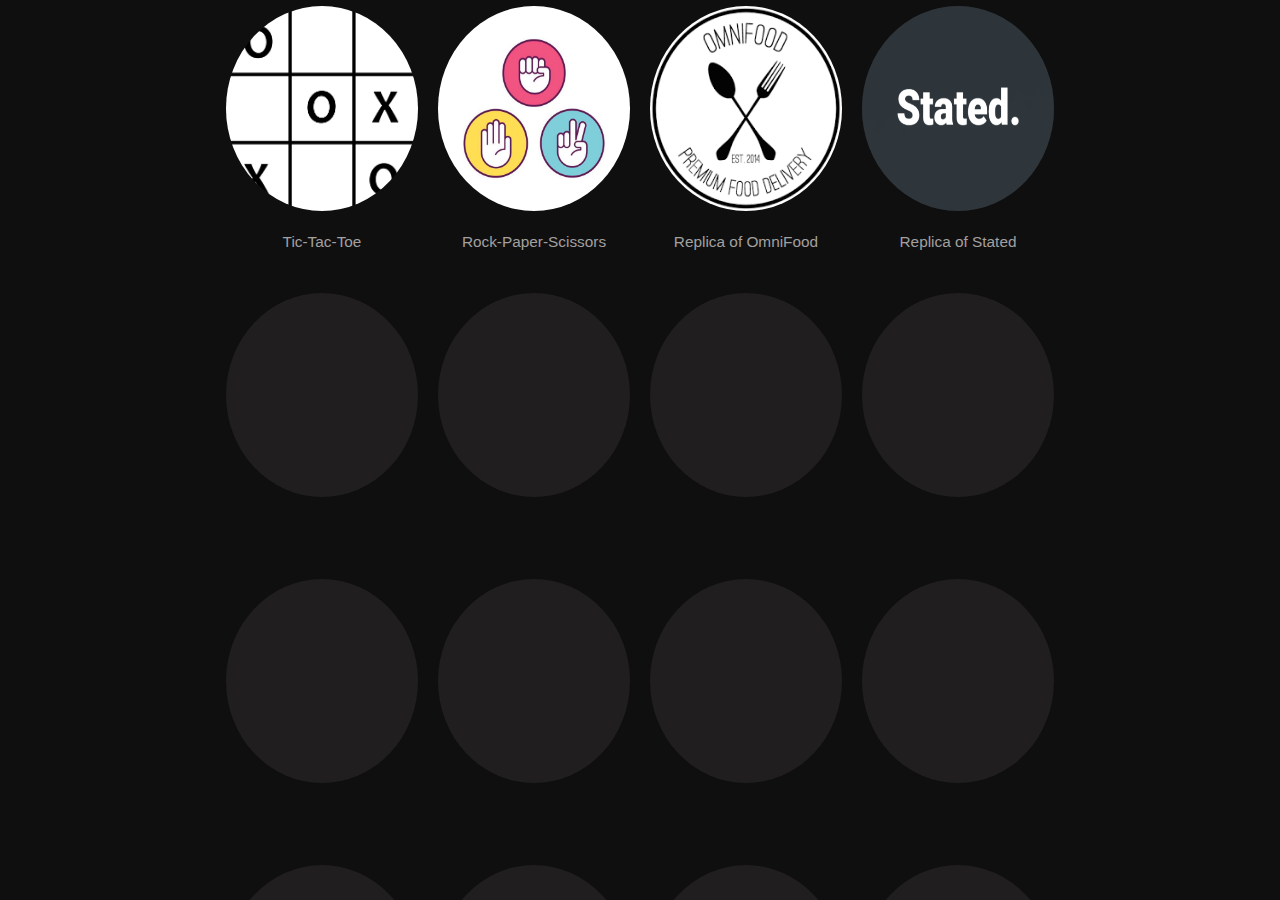
==== projects.html @ 368f589a "first commit" ====
<html>
    <head>
        <link rel="stylesheet" href="resources/main.css">
        <link rel="stylesheet" href="resources/projects.css">
        <script src="https://ajax.googleapis.com/ajax/libs/jquery/3.6.3/jquery.min.js"></script>
    </head>

    <body>

        <!-- Images for the project go inbetween the a tags -->

        <div class="project-con">
            <div class="project-item-con">
                <div class="pro-item">
                    <a href="https://matt-hackerman.github.io/TicTacToe/" target="_top"><img src="images/ttt.jpg" alt="Tic-Tac-Toe"></a>
                </div>
                <div class="pro-label">Tic-Tac-Toe</div>
            </div>
            <div class="project-item-con">
                <div class="pro-item">
                    <a href="https://matt-hackerman.github.io/RockPaperScissors/" target="_top"><img src="images/rps.jpeg" alt="Rock-Paper-Scissors"></a>
                </div>
                <div class="pro-label">Rock-Paper-Scissors</div>
            </div>
            <div class="project-item-con">
                <div class="pro-item">
                    <a href="https://matt-hackerman.github.io/OmnifoodReplica/" target="_top"><img src="images/omni.png" alt="OmniFood"></a>
                </div>
                <div class="pro-label">Replica of OmniFood</div>
            </div>
            <div class="project-item-con">
                <div class="pro-item">
                    <a href="https://matt-hackerman.github.io/stated/" target="_top"><img src="images/stated.png" alt="Stated"></a>
                </div>
                <div class="pro-label">Replica of Stated</div>
            </div>
            <div class="project-item-con">
                <div class="pro-item">
                    <a href="" target="_top"></a>
                </div>
                <div class="pro-label"></div>
            </div>
            <div class="project-item-con">
                <div class="pro-item">
                    <a href="" target="_top"></a>
                </div>
                <div class="pro-label"></div>
            </div>
            <div class="project-item-con">
                <div class="pro-item">
                    <a href="" target="_top"></a>
                </div>
                <div class="pro-label"></div>
            </div>
            <div class="project-item-con">
                <div class="pro-item">
                    <a href="" target="_top"></a>
                </div>
                <div class="pro-label"></div>
            </div>
            <div class="project-item-con">
                <div class="pro-item">
                    <a href="" target="_top"></a>
                </div>
                <div class="pro-label"></div>
            </div>
            <div class="project-item-con">
                <div class="pro-item">
                    <a href="" target="_top"></a>
                </div>
                <div class="pro-label"></div>
            </div>
            <div class="project-item-con">
                <div class="pro-item">
                    <a href="" target="_top"></a>
                </div>
                <div class="pro-label"></div>
            </div>
            <div class="project-item-con">
                <div class="pro-item">
                    <a href="" target="_top"></a>
                </div>
                <div class="pro-label"></div>
            </div>
            <div class="project-item-con">
                <div class="pro-item">
                    <a href="" target="_top"></a>
                </div>
                <div class="pro-label"></div>
            </div>
            <div class="project-item-con">
                <div class="pro-item">
                    <a href="" target="_top"></a>
                </div>
                <div class="pro-label"></div>
            </div>
            <div class="project-item-con">
                <div class="pro-item">
                    <a href="" target="_top"></a>
                </div>
                <div class="pro-label"></div>
            </div>
            <div class="project-item-con">
                <div class="pro-item">
                    <a href="" target="_top"></a>
                </div>
                <div class="pro-label"></div>
            </div>
            <div class="project-item-con">
                <div class="pro-item">
                    <a href="" target="_top"></a>
                </div>
                <div class="pro-label"></div>
            </div>
            <div class="project-item-con">
                <div class="pro-item">
                    <a href="" target="_top"></a>
                </div>
                <div class="pro-label"></div>
            </div>
            <div class="project-item-con">
                <div class="pro-item">
                    <a href="" target="_top"></a>
                </div>
                <div class="pro-label"></div>
            </div>
            <div class="project-item-con">
                <div class="pro-item">
                    <a href="" target="_top"></a>
                </div>
                <div class="pro-label"></div>
            </div>
        </div>

        <script src="resources/main.js"></script>
    </body>
</html>
---- resources/main.css ----
* {
    margin: 0;
    padding: 0;
    box-sizing: border-box;
}

body {
    height: 100vh;
    background-color: #0f0f0f;
}

.index-top {
    position: relative;
    top: 0;
    display: flex;
    width: 100%;
    height: 50%;
    background-color: #1b1b1b;
    overflow: hidden;
    z-index: 2;
}

.index-bottom {
    position: relative;
    bottom: 0;
    display: flex;
    width: 100%;
    height: 50%;
    background-color: #1b1b1b;
    overflow: hidden;
    z-index: 2;
}

.line-top-start {
    position: relative;
    top: 98.1%;
    height: 2%;
    width: 33%;
    background-color: #3d3c3c;
}

.prof-top-half {
    position: fixed;
    top: 18.1%;
    left: 9%;
    width: 24%;
    height: 31%;
    background-color: #3d3c3c;
    border-radius: 50px 50px 0 0;
    padding: 0 1%;
}

.line-top-mid {
    position: relative;
    top: 98.1%;
    height: 2%;
    width: 12%;
    background-color: #3d3c3c;
}

.line-top-filler-left {
    position: relative;
    top: 98.1%;
    left: -12%;
    height: 2%;
    width: 12%;
}

.line-top-filler-right {
    position: relative;
    top: 98.1%;
    right: -12%;
    height: 2%;
    width: 12%;
}

.line-top-end {
    position: relative;
    top: 98.1%;
    height: 2%;
    width: 12%;
    background-color: #3d3c3c;
}

.line-bottom-start {
    position: relative;
    top: -0.1;
    height: 2%;
    width: 33%;
    background-color: #3d3c3c;
}

.prof-bottom-half {
    position: fixed;
    bottom: 18%;
    left: 9%;
    width: 24%;
    height: 31%;
    background-color: #3d3c3c;
    border-radius: 0 0 50px 50px;
    padding: 0 1%;
}

.line-bottom-mid {
    position: relative;
    top: -0.1;
    height: 2%;
    width: 12%;
    background-color: #3d3c3c;
}

.line-bottom-filler-left {
    position: relative;
    top: -0.1%;
    left: -12%;
    height: 2%;
    width: 12%;
}

.line-bottom-filler-right {
    position: relative;
    top: -0.1%;
    right: -12%;
    height: 2%;
    width: 12%;
}

.middle-filler {
    width: 19%;
}

.line-bottom-end {
    position: relative;
    top: -0.1%;
    height: 2%;
    width: 12%;
    background-color: #3d3c3c;
}

.index-img {
    position: fixed;
    top: 20%;
    left: 10%;
    width: 22%;
    height: 60%;
    border-radius: 40px;
    background-color: grey;
    z-index: 2;
}

.index-img img {
    width: 100%;
    height: 100%;
    border-radius: 40px;
}

.name-plate {
    display: flex;
    flex-direction: column;
    justify-content: center;
    align-items: center;
    position: fixed;
    top: 41.9%;
    left: 45%;
    height: 20%;
    width: 43%;
    text-align: center;
    z-index: 2;
    
}

.view-me-btn {
    width: 30%;
    height: 20%;
    color: #a3a0a0;
    font-size: 2.5rem;
    font-family: sans-serif;
    border: none;
    border-radius: 20px;
    background-color: #3d3c3c;
    transition: 300ms;
}

.view-me-btn:hover {
    position: relative;
    top: -4;
    left: -4;
    box-shadow: 4px 4px black;
    transition: 300ms;
    cursor: pointer;
}

.view-me-btn:active {
    position: relative;
    top: 0;
    left: 0;
    box-shadow: none;
}

.name-plate h1 {
    font-family: sans-serif;
    font-weight: 900;
    font-size: 5.4rem;
    color: #888585;
}

.iframe-con {
    position: fixed;
    top: 10%;
    left: 23.5%;
    width: 65.7%;
    height: 80%;
    z-index: 1;
}

.hidden {
    visibility: hidden;
    width: 0 !important;
    height: 0 !important;
}

/* /////////////////////////////////////////////////////////////////////////////////////////////////////////////////////////////////////////////////////////
/////////////////////////////////////////////////////    MEDIAS    /////////////////////////////////////////////////////////////////////////////////////////
///////////////////////////////////////////////////////////////////////////////////////////////////////////////////////////////////////////////////////// */

@media (min-width: 601px) and (max-width: 700px) {
    .name-plate h1 {
        font-family: sans-serif;
        font-weight: 900;
        font-size: 1.3rem;
        color: #888585;
    }

    .view-me-btn {
        width: 30%;
        height: 20%;
        color: #a3a0a0;
        font-size: .7rem;
        font-family: sans-serif;
        border: none;
        border-radius: 20px;
        background-color: #3d3c3c;
        transition: 300ms;
    }
}

@media (min-width: 701px) and (max-width: 800px) {
    .name-plate h1 {
        font-family: sans-serif;
        font-weight: 900;
        font-size: 1.5rem;
        color: #888585;
    }

    .view-me-btn {
        width: 30%;
        height: 20%;
        color: #a3a0a0;
        font-size: .9rem;
        font-family: sans-serif;
        border: none;
        border-radius: 20px;
        background-color: #3d3c3c;
        transition: 300ms;
    }
}

@media (min-width: 801px) and (max-width: 900px) {
    .name-plate h1 {
        font-family: sans-serif;
        font-weight: 900;
        font-size: 1.7rem;
        color: #888585;
    }

    .view-me-btn {
        width: 30%;
        height: 20%;
        color: #a3a0a0;
        font-size: 1.1rem;
        font-family: sans-serif;
        border: none;
        border-radius: 20px;
        background-color: #3d3c3c;
        transition: 300ms;
    }
}

@media (min-width: 901px) and (max-width: 1000px) {
    .name-plate h1 {
        font-family: sans-serif;
        font-weight: 900;
        font-size: 1.9rem;
        color: #888585;
    }

    .view-me-btn {
        width: 30%;
        height: 20%;
        color: #a3a0a0;
        font-size: 1.3rem;
        font-family: sans-serif;
        border: none;
        border-radius: 20px;
        background-color: #3d3c3c;
        transition: 300ms;
    }
}

@media (min-width: 1001px) and (max-width: 1100px) {
    .name-plate h1 {
        font-family: sans-serif;
        font-weight: 900;
        font-size: 2.1rem;
        color: #888585;
    }

    .view-me-btn {
        width: 30%;
        height: 20%;
        color: #a3a0a0;
        font-size: 1.5rem;
        font-family: sans-serif;
        border: none;
        border-radius: 20px;
        background-color: #3d3c3c;
        transition: 300ms;
    }
}

@media (min-width: 1101px) and (max-width: 1200px) {
    .name-plate h1 {
        font-family: sans-serif;
        font-weight: 900;
        font-size: 2.5rem;
        color: #888585;
    }

    .view-me-btn {
        width: 30%;
        height: 20%;
        color: #a3a0a0;
        font-size: 1.7rem;
        font-family: sans-serif;
        border: none;
        border-radius: 20px;
        background-color: #3d3c3c;
        transition: 300ms;
    }
}

@media (min-width: 1201px) and (max-width: 1300px) {
    .name-plate h1 {
        font-family: sans-serif;
        font-weight: 900;
        font-size: 2.6rem;
        color: #888585;
    }

    .view-me-btn {
        width: 30%;
        height: 20%;
        color: #a3a0a0;
        font-size: 1.5rem;
        font-family: sans-serif;
        border: none;
        border-radius: 20px;
        background-color: #3d3c3c;
        transition: 300ms;
    }
}

@media (min-width: 1301px) and (max-width: 1400px) {
    .name-plate h1 {
        font-family: sans-serif;
        font-weight: 900;
        font-size: 2.9rem;
        color: #888585;
    }

    .view-me-btn {
        width: 30%;
        height: 20%;
        color: #a3a0a0;
        font-size: 1.5rem;
        font-family: sans-serif;
        border: none;
        border-radius: 20px;
        background-color: #3d3c3c;
        transition: 300ms;
    }
}

@media (min-width: 1401px) and (max-width: 1500px) {
    .name-plate h1 {
        font-family: sans-serif;
        font-weight: 900;
        font-size: 3.1rem;
        color: #888585;
    }

    .view-me-btn {
        width: 30%;
        height: 20%;
        color: #a3a0a0;
        font-size: 1.5rem;
        font-family: sans-serif;
        border: none;
        border-radius: 20px;
        background-color: #3d3c3c;
        transition: 300ms;
    }
}

@media (min-width: 1501px) and (max-width: 1600px) {
    .name-plate h1 {
        font-family: sans-serif;
        font-weight: 900;
        font-size: 3.3rem;
        color: #888585;
    }

    .view-me-btn {
        width: 30%;
        height: 20%;
        color: #a3a0a0;
        font-size: 1.7rem;
        font-family: sans-serif;
        border: none;
        border-radius: 20px;
        background-color: #3d3c3c;
        transition: 300ms;
    }
}

@media (min-width: 1601px) and (max-width: 1700px) {
    .name-plate h1 {
        font-family: sans-serif;
        font-weight: 900;
        font-size: 3.5rem;
        color: #888585;
    }

    .view-me-btn {
        width: 30%;
        height: 20%;
        color: #a3a0a0;
        font-size: 1.9rem;
        font-family: sans-serif;
        border: none;
        border-radius: 20px;
        background-color: #3d3c3c;
        transition: 300ms;
    }
}

@media (min-width: 1701px) and (max-width: 1800px) {
    .name-plate h1 {
        font-family: sans-serif;
        font-weight: 900;
        font-size: 3.7rem;
        color: #888585;
    }

    .view-me-btn {
        width: 30%;
        height: 20%;
        color: #a3a0a0;
        font-size: 1.7rem;
        font-family: sans-serif;
        border: none;
        border-radius: 20px;
        background-color: #3d3c3c;
        transition: 300ms;
    }
}

@media (min-width: 1801px) and (max-width: 1900px) {
    .name-plate h1 {
        font-family: sans-serif;
        font-weight: 900;
        font-size: 3.9rem;
        color: #888585;
    }

    .view-me-btn {
        width: 30%;
        height: 20%;
        color: #a3a0a0;
        font-size: 1.5rem;
        font-family: sans-serif;
        border: none;
        border-radius: 20px;
        background-color: #3d3c3c;
        transition: 300ms;
    }
}

@media (min-width: 1901px) and (max-width: 2000px) {
    .name-plate h1 {
        font-family: sans-serif;
        font-weight: 900;
        font-size: 4.1rem;
        color: #888585;
    }

    .view-me-btn {
        width: 30%;
        height: 20%;
        color: #a3a0a0;
        font-size: 1.7rem;
        font-family: sans-serif;
        border: none;
        border-radius: 20px;
        background-color: #3d3c3c;
        transition: 300ms;
    }
}

@media (min-width: 2001px) and (max-width: 2100px) {
    .name-plate h1 {
        font-family: sans-serif;
        font-weight: 900;
        font-size: 4.3rem;
        color: #888585;
    }

    .view-me-btn {
        width: 30%;
        height: 20%;
        color: #a3a0a0;
        font-size: 1.9rem;
        font-family: sans-serif;
        border: none;
        border-radius: 20px;
        background-color: #3d3c3c;
        transition: 300ms;
    }
}

@media (min-width: 2101px) and (max-width: 2200px) {
    .name-plate h1 {
        font-family: sans-serif;
        font-weight: 900;
        font-size: 4.5rem;
        color: #888585;
    }

    .view-me-btn {
        width: 30%;
        height: 20%;
        color: #a3a0a0;
        font-size: 1.9rem;
        font-family: sans-serif;
        border: none;
        border-radius: 20px;
        background-color: #3d3c3c;
        transition: 300ms;
    }
}

@media (min-width: 2201px) and (max-width: 2300px) {
    .name-plate h1 {
        font-family: sans-serif;
        font-weight: 900;
        font-size: 4.7rem;
        color: #888585;
    }

    .view-me-btn {
        width: 30%;
        height: 20%;
        color: #a3a0a0;
        font-size: 1.9rem;
        font-family: sans-serif;
        border: none;
        border-radius: 20px;
        background-color: #3d3c3c;
        transition: 300ms;
    }
}

@media (min-width: 2301px) and (max-width: 2400px) {
    .name-plate h1 {
        font-family: sans-serif;
        font-weight: 900;
        font-size: 4.9rem;
        color: #888585;
    }

    .view-me-btn {
        width: 30%;
        height: 20%;
        color: #a3a0a0;
        font-size: 2rem;
        font-family: sans-serif;
        border: none;
        border-radius: 20px;
        background-color: #3d3c3c;
        transition: 300ms;
    }
}
---- resources/projects.css ----
.project-con {
    display: grid;
    justify-content: center;
    grid-template-columns: 15% 15% 15% 15%;
    grid-auto-rows: 30%;
    grid-column-gap: 20px;
    grid-row-gap: 20px;
    width:100%;
    min-height: 100%;
    padding: .5% 0;
    overflow-y: scroll;
}

.project-item-con {
    display: flex;
    flex-direction: column;
    justify-content: center;
    width: 100%;
    height: auto;

}

.pro-item {
    width: 100%;
    height: 100%;
    border-radius: 100%;
    background-color: rgba(99, 89, 89, 0.2);
    cursor: pointer;
}

.pro-item img {
    width: 100%;
    height: 100%;
    border-radius: 100%;
}

.pro-item:hover {
    transform: scale(1.1);
    transition: 300ms;
}

.pro-item a {
    text-decoration: none;
}

.pro-label {
    display: flex;
    justify-content: center;
    align-items: center;
    width: 100%;
    height: 30%;
    font-size: 1.2vw;
    font-family: sans-serif;
    color: #a3a0a0;
    text-align: center;
}
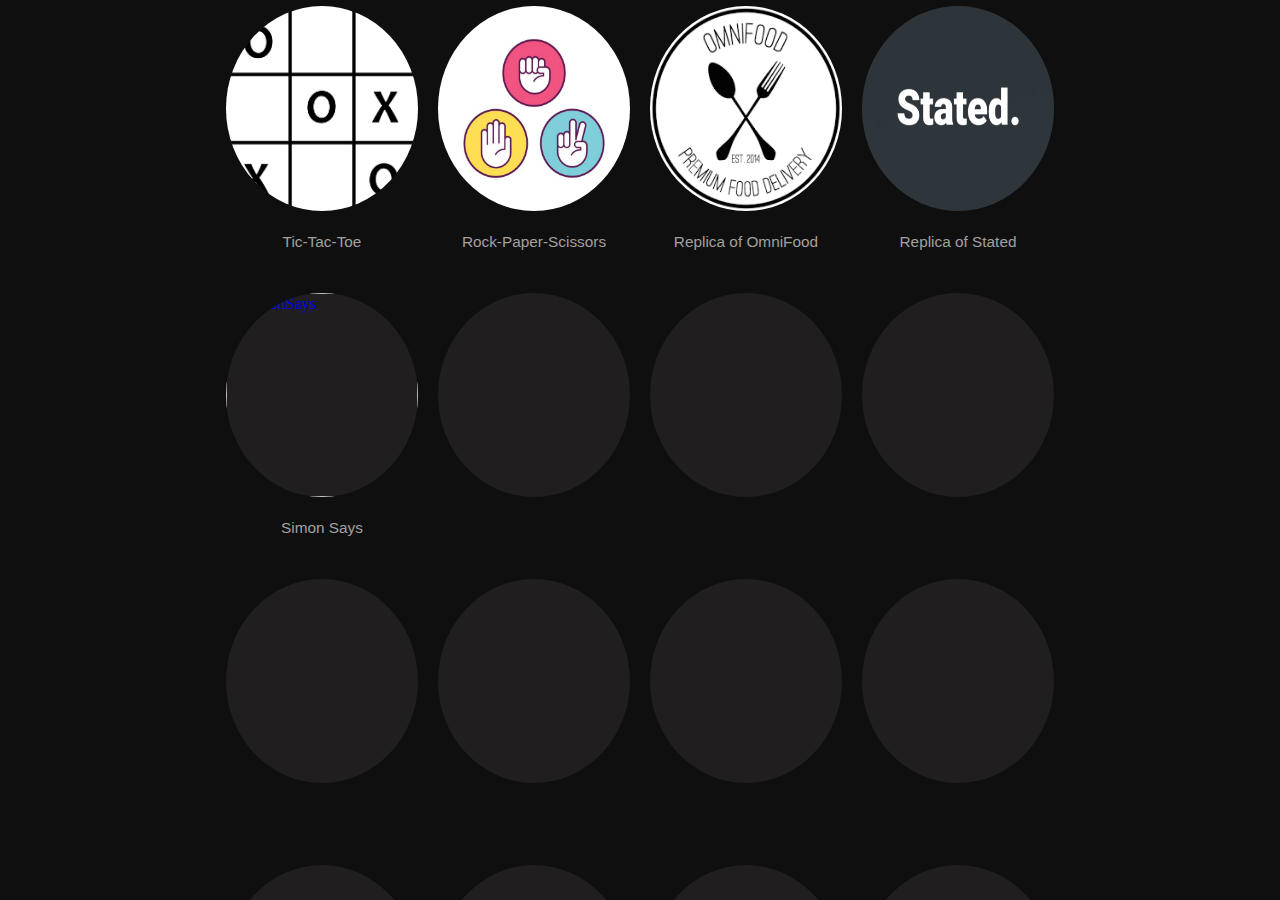
==== commit e4c09516: "Update projects.html" ====
--- a/projects.html
+++ b/projects.html
@@ -36,9 +36,9 @@
             </div>
             <div class="project-item-con">
                 <div class="pro-item">
-                    <a href="" target="_top"></a>
+                    <a href="https://matt-hackerman.github.io/SimonSays/" target="_top"><img src="images/simonsays.png" alt="SimonSays"></a>
                 </div>
-                <div class="pro-label"></div>
+                <div class="pro-label">Simon Says</div>
             </div>
             <div class="project-item-con">
                 <div class="pro-item">
@@ -134,4 +134,4 @@
 
         <script src="resources/main.js"></script>
     </body>
-</html>+</html>
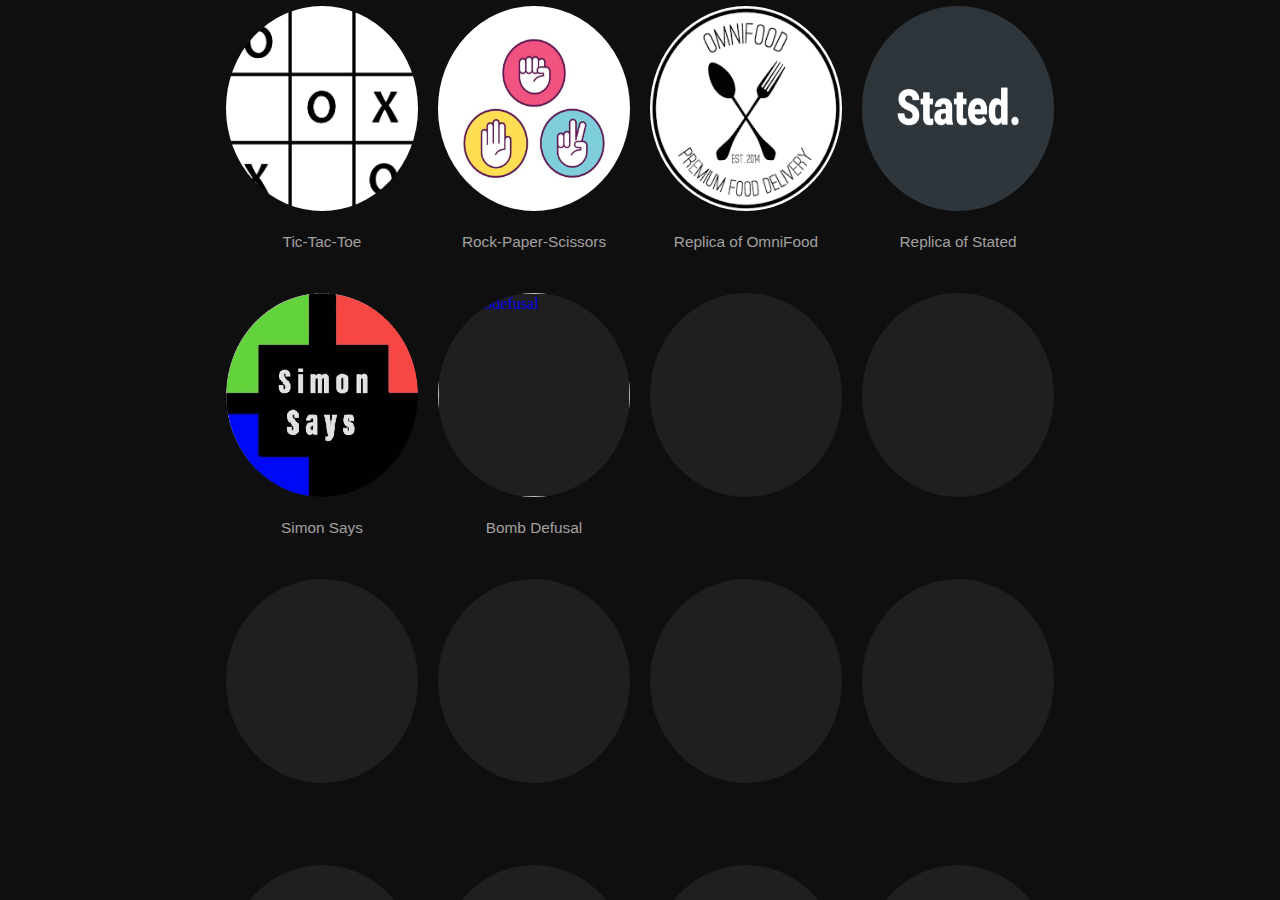
==== commit 33225ec8: "added a new game to projects page" ====
--- a/projects.html
+++ b/projects.html
@@ -42,9 +42,9 @@
             </div>
             <div class="project-item-con">
                 <div class="pro-item">
-                    <a href="" target="_top"></a>
+                    <a href="https://matt-hackerman.github.io/bomb-defusal/" target="_top"><img src="images/bombdefusal.png" alt="bombdefusal"></a>
                 </div>
-                <div class="pro-label"></div>
+                <div class="pro-label">Bomb Defusal</div>
             </div>
             <div class="project-item-con">
                 <div class="pro-item">
